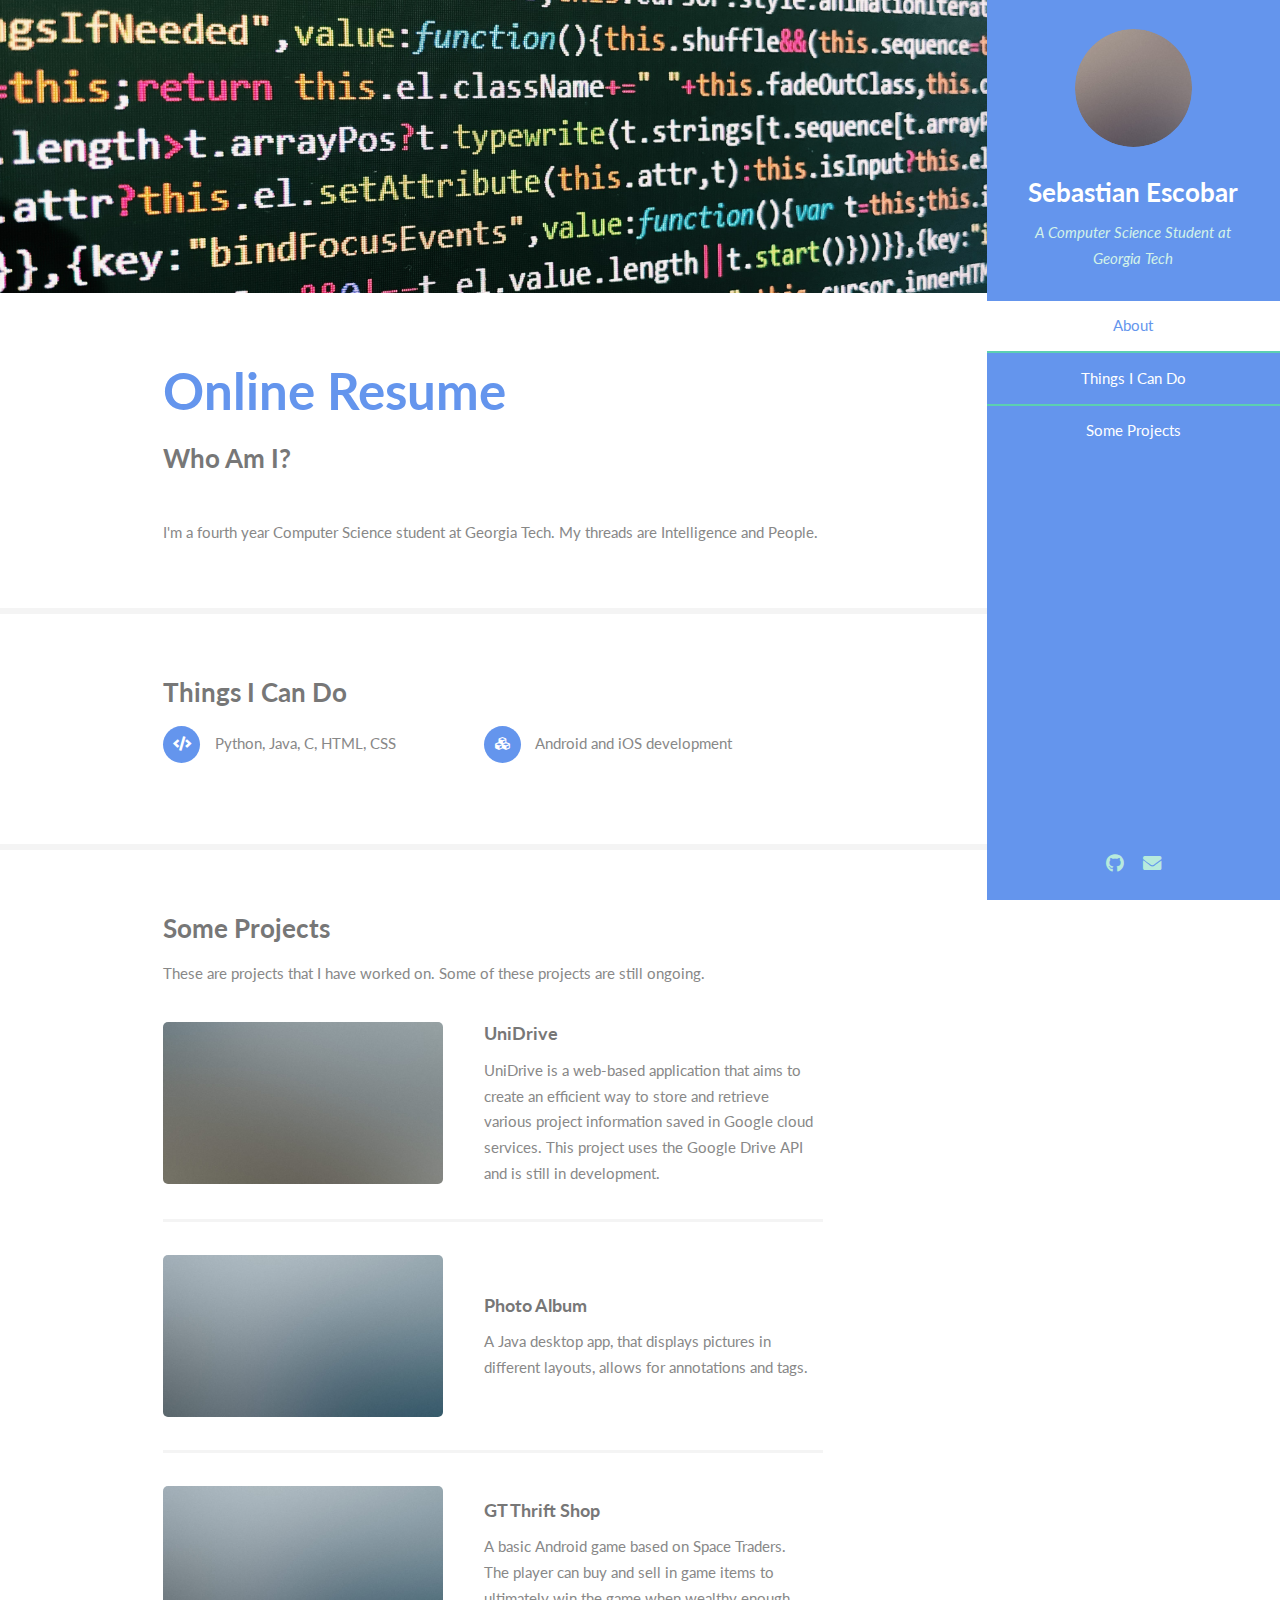
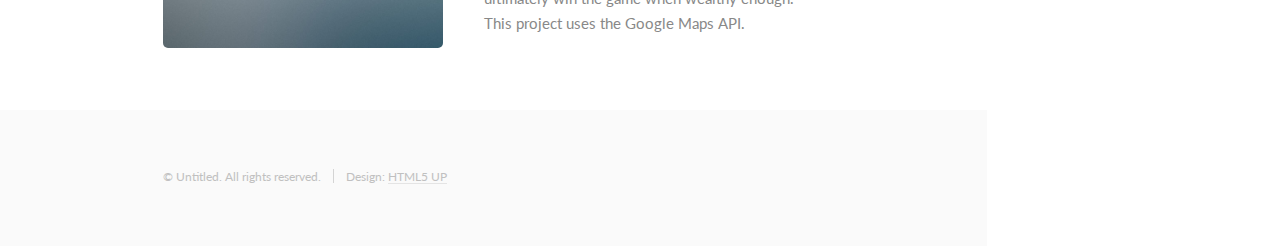
==== index.html @ 376ff479 "Test Inner Links 2" ====
<!DOCTYPE HTML>
<!--
	Read Only by HTML5 UP
	html5up.net | @ajlkn
	Free for personal and commercial use under the CCA 3.0 license (html5up.net/license)
-->
<html>
	<head>
		<title>Online Resume</title>
		<meta charset="utf-8" />
		<meta name="viewport" content="width=device-width, initial-scale=1, user-scalable=no" />
		<link rel="stylesheet" href="assets/css/main.css" />
	</head>
	<body class="is-preload">

		<!-- Header -->
			<section id="header">
				<header>
					<span class="image avatar"><img src="images/avatar.jpg" alt="" /></span>
					<h1 id="logo"><a href="#"></a>Sebastian Escobar</h1>
					<p>A Computer Science Student at Georgia Tech</p>
				</header>
				<nav id="nav">
					<ul>
						<li><a href="#one" class="active">About</a></li>
						<li><a href="#two">Things I Can Do</a></li>
						<li><a href="#three">Some Projects</a></li>
					</ul>
				</nav>
				<footer>
					<ul class="icons">
						<li><a href="#" class="icon brands fa-github"><span class="label">Github</span></a></li>
						<li><a href="#" class="icon solid fa-envelope"><span class="label">Email</span></a></li>
					</ul>
				</footer>
			</section>

		<!-- Wrapper -->
			<div id="wrapper">

				<!-- Main -->
					<div id="main">

						<!-- One -->
							<section id="one">
								<div class="image main" data-position="center">
									<img src="images/banner.jpg" alt="" />
								</div>
								<div class="container">
									<header class="major">
										<h2>Online Resume</h2>
										<p>Who Am I?</p>
									</header>
									<p>I'm a fourth year Computer Science student at Georgia Tech. My threads are Intelligence and People.</p>
								</div>
							</section>

						<!-- Two -->
							<section id="two">
								<div class="container">
									<h3>Things I Can Do</h3>
									<ul class="feature-icons">
										<li class="icon solid fa-code">Python, Java, C, HTML, CSS</li>
										<li class="icon solid fa-cubes">Android and iOS development</li>
									</ul>
								</div>
							</section>

						<!-- Three -->
							<section id="three">
								<div class="container">
									<h3>Some Projects</h3>
									<p>These are projects that I have worked on. Some of these projects are still ongoing.</p>
									<div class="features">
										<article>
											<a href="#" class="image"><img src="images/pic02.jpg" alt="" /></a>
											<div class="inner">
												<h4><a href="#unidrive.html">UniDrive</a></h4>
												<p>UniDrive is a web-based application that aims to create an efficient way to store and retrieve various project information saved in Google cloud services. This project uses the Google Drive API and is still in development.</p>
											</div>
										</article>
										<article>
											<a href="#" class="image"><img src="images/pic01.jpg" alt="" /></a>
											<div class="inner">
												<h4>Photo Album</h4>
												<p>A Java desktop app, that displays pictures in different layouts, allows for annotations and tags.</p>
											</div>
										</article>
										<article>
											<a href="#" class="image"><img src="images/pic01.jpg" alt="" /></a>
											<div class="inner">
												<h4>GT Thrift Shop</h4>
												<p>A basic Android game based on Space Traders. The player can buy and sell in game items to ultimately win the game when wealthy enough. This project uses the Google Maps API.</p>
											</div>
										</article>
									</div>
								</div>
							</section>
					</div>

				<!-- Footer -->
					<section id="footer">
						<div class="container">
							<ul class="copyright">
								<li>&copy; Untitled. All rights reserved.</li><li>Design: <a href="http://html5up.net">HTML5 UP</a></li>
							</ul>
						</div>
					</section>

			</div>

		<!-- Scripts -->
			<script src="assets/js/jquery.min.js"></script>
			<script src="assets/js/jquery.scrollex.min.js"></script>
			<script src="assets/js/jquery.scrolly.min.js"></script>
			<script src="assets/js/browser.min.js"></script>
			<script src="assets/js/breakpoints.min.js"></script>
			<script src="assets/js/util.js"></script>
			<script src="assets/js/main.js"></script>

	</body>
</html>
---- assets/css/main.css ----
@import url("fontawesome-all.min.css");
@import url("https://fonts.googleapis.com/css?family=Lato:400,400italic,700,700italic|Source+Code+Pro:400");

/*
	Read Only by HTML5 UP
	html5up.net | @ajlkn
	Free for personal and commercial use under the CCA 3.0 license (html5up.net/license)
*/

html, body, div, span, applet, object,
iframe, h1, h2, h3, h4, h5, h6, p, blockquote,
pre, a, abbr, acronym, address, big, cite,
code, del, dfn, em, img, ins, kbd, q, s, samp,
small, strike, strong, sub, sup, tt, var, b,
u, i, center, dl, dt, dd, ol, ul, li, fieldset,
form, label, legend, table, caption, tbody,
tfoot, thead, tr, th, td, article, aside,
canvas, details, embed, figure, figcaption,
footer, header, hgroup, menu, nav, output, ruby,
section, summary, time, mark, audio, video {
	margin: 0;
	padding: 0;
	border: 0;
	font-size: 100%;
	font: inherit;
	vertical-align: baseline;}

article, aside, details, figcaption, figure,
footer, header, hgroup, menu, nav, section {
	display: block;}

body {
	line-height: 1;
}

ol, ul {
	list-style: none;
}

blockquote, q {
	quotes: none;
}

	blockquote:before, blockquote:after, q:before, q:after {
		content: '';
		content: none;
	}

table {
	border-collapse: collapse;
	border-spacing: 0;
}

body {
	-webkit-text-size-adjust: none;
}

mark {
	background-color: transparent;
	color: inherit;
}

input::-moz-focus-inner {
	border: 0;
	padding: 0;
}

input, select, textarea {
	-moz-appearance: none;
	-webkit-appearance: none;
	-ms-appearance: none;
	appearance: none;
}

/* Basic */

	html {
		box-sizing: border-box;
	}

	*, *:before, *:after {
		box-sizing: inherit;
	}

	body {
		background: #fff;
	}

		body.is-preload *, body.is-preload *:before, body.is-preload *:after {
			-moz-animation: none !important;
			-webkit-animation: none !important;
			-ms-animation: none !important;
			animation: none !important;
			-moz-transition: none !important;
			-webkit-transition: none !important;
			-ms-transition: none !important;
			transition: none !important;
		}

	body, input, select, textarea {
		color: #888;
		font-family: "Lato", sans-serif;
		font-size: 16pt;
		font-weight: 400;
		line-height: 1.75em;
	}

	a {
		-moz-transition: color 0.2s ease-in-out, border-color 0.2s ease-in-out;
		-webkit-transition: color 0.2s ease-in-out, border-color 0.2s ease-in-out;
		-ms-transition: color 0.2s ease-in-out, border-color 0.2s ease-in-out;
		transition: color 0.2s ease-in-out, border-color 0.2s ease-in-out;
		border-bottom: solid 1px #e4e4e4;
		color: inherit;
		text-decoration: none;
	}

		a:hover {
			border-bottom-color: transparent;
			color: #6495ED !important;
		}

	strong, b {
		color: #777;
		font-weight: 700;
	}

	em, i {
		font-style: italic;
	}

	p {
		margin: 0 0 2.25em 0;
	}

	h1, h2, h3, h4, h5, h6 {
		color: #777;
		font-weight: 700;
		line-height: 1em;
		margin: 0 0 0.5625em 0;
	}

		h1 a, h2 a, h3 a, h4 a, h5 a, h6 a {
			border: 0;
			color: inherit;
			text-decoration: none;
		}

	h2 {
		font-size: 2em;
		line-height: 1.5em;
	}

	h3 {
		font-size: 1.75em;
		line-height: 1.5em;
	}

	h4 {
		font-size: 1.25em;
		line-height: 1.5em;
	}

	h5 {
		font-size: 0.9em;
		line-height: 1.5em;
	}

	h6 {
		font-size: 0.7em;
		line-height: 1.5em;
	}

	sub {
		font-size: 0.8em;
		position: relative;
		top: 0.5em;
	}

	sup {
		font-size: 0.8em;
		position: relative;
		top: -0.5em;
	}

	hr {
		border: 0;
		border-bottom: solid 2px #f4f4f4;
		margin: 2.25em 0;
	}

		hr.major {
			margin: 3.375em 0;
		}

	blockquote {
		border-left: solid 8px #e4e4e4;
		font-style: italic;
		margin: 0 0 2.25em 0;
		padding: 0.5em 0 0.5em 2em;
	}

	code {
		background: #555;
		border-radius: 5px;
		color: #fff;
		font-family: "Source Code Pro", monospace;
		font-size: 0.9em;
		margin: 0 0.25em;
		padding: 0.25em 0.65em;
	}

	pre {
		font-family: "Source Code Pro", monospace;
		font-size: 0.9em;
		margin: 0 0 2.25em 0;
	}

		pre code {
			-webkit-overflow-scrolling: touch;
			display: block;
			line-height: 1.5em;
			overflow-x: auto;
			padding: 1em 1.5em;
		}

	.align-left {
		text-align: left;
	}

	.align-center {
		text-align: center;
	}

	.align-right {
		text-align: right;
	}

/* Row */

	.row {
		display: flex;
		flex-wrap: wrap;
		box-sizing: border-box;
		align-items: stretch;
	}

		.row > * {
			box-sizing: border-box;
		}

		.row.gtr-uniform > * > :last-child {
			margin-bottom: 0;
		}

		.row.aln-left {
			justify-content: flex-start;
		}

		.row.aln-center {
			justify-content: center;
		}

		.row.aln-right {
			justify-content: flex-end;
		}

		.row.aln-top {
			align-items: flex-start;
		}

		.row.aln-middle {
			align-items: center;
		}

		.row.aln-bottom {
			align-items: flex-end;
		}

		.row > .imp {
			order: -1;
		}

		.row > .col-1 {
			width: 8.33333%;
		}

		.row > .off-1 {
			margin-left: 8.33333%;
		}

		.row > .col-2 {
			width: 16.66667%;
		}

		.row > .off-2 {
			margin-left: 16.66667%;
		}

		.row > .col-3 {
			width: 25%;
		}

		.row > .off-3 {
			margin-left: 25%;
		}

		.row > .col-4 {
			width: 33.33333%;
		}

		.row > .off-4 {
			margin-left: 33.33333%;
		}

		.row > .col-5 {
			width: 41.66667%;
		}

		.row > .off-5 {
			margin-left: 41.66667%;
		}

		.row > .col-6 {
			width: 50%;
		}

		.row > .off-6 {
			margin-left: 50%;
		}

		.row > .col-7 {
			width: 58.33333%;
		}

		.row > .off-7 {
			margin-left: 58.33333%;
		}

		.row > .col-8 {
			width: 66.66667%;
		}

		.row > .off-8 {
			margin-left: 66.66667%;
		}

		.row > .col-9 {
			width: 75%;
		}

		.row > .off-9 {
			margin-left: 75%;
		}

		.row > .col-10 {
			width: 83.33333%;
		}

		.row > .off-10 {
			margin-left: 83.33333%;
		}

		.row > .col-11 {
			width: 91.66667%;
		}

		.row > .off-11 {
			margin-left: 91.66667%;
		}

		.row > .col-12 {
			width: 100%;
		}

		.row > .off-12 {
			margin-left: 100%;
		}

		.row.gtr-0 {
			margin-top: 0;
			margin-left: 0em;
		}

			.row.gtr-0 > * {
				padding: 0 0 0 0em;
			}

			.row.gtr-0.gtr-uniform {
				margin-top: 0em;
			}

				.row.gtr-0.gtr-uniform > * {
					padding-top: 0em;
				}

		.row.gtr-25 {
			margin-top: 0;
			margin-left: -0.5em;
		}

			.row.gtr-25 > * {
				padding: 0 0 0 0.5em;
			}

			.row.gtr-25.gtr-uniform {
				margin-top: -0.5em;
			}

				.row.gtr-25.gtr-uniform > * {
					padding-top: 0.5em;
				}

		.row.gtr-50 {
			margin-top: 0;
			margin-left: -1em;
		}

			.row.gtr-50 > * {
				padding: 0 0 0 1em;
			}

			.row.gtr-50.gtr-uniform {
				margin-top: -1em;
			}

				.row.gtr-50.gtr-uniform > * {
					padding-top: 1em;
				}

		.row {
			margin-top: 0;
			margin-left: -2em;
		}

			.row > * {
				padding: 0 0 0 2em;
			}

			.row.gtr-uniform {
				margin-top: -2em;
			}

				.row.gtr-uniform > * {
					padding-top: 2em;
				}

		.row.gtr-150 {
			margin-top: 0;
			margin-left: -3em;
		}

			.row.gtr-150 > * {
				padding: 0 0 0 3em;
			}

			.row.gtr-150.gtr-uniform {
				margin-top: -3em;
			}

				.row.gtr-150.gtr-uniform > * {
					padding-top: 3em;
				}

		.row.gtr-200 {
			margin-top: 0;
			margin-left: -4em;
		}

			.row.gtr-200 > * {
				padding: 0 0 0 4em;
			}

			.row.gtr-200.gtr-uniform {
				margin-top: -4em;
			}

				.row.gtr-200.gtr-uniform > * {
					padding-top: 4em;
				}

		@media screen and (max-width: 1680px) {

			.row {
				display: flex;
				flex-wrap: wrap;
				box-sizing: border-box;
				align-items: stretch;
			}

				.row > * {
					box-sizing: border-box;
				}

				.row.gtr-uniform > * > :last-child {
					margin-bottom: 0;
				}

				.row.aln-left {
					justify-content: flex-start;
				}

				.row.aln-center {
					justify-content: center;
				}

				.row.aln-right {
					justify-content: flex-end;
				}

				.row.aln-top {
					align-items: flex-start;
				}

				.row.aln-middle {
					align-items: center;
				}

				.row.aln-bottom {
					align-items: flex-end;
				}

				.row > .imp-xlarge {
					order: -1;
				}

				.row > .col-1-xlarge {
					width: 8.33333%;
				}

				.row > .off-1-xlarge {
					margin-left: 8.33333%;
				}

				.row > .col-2-xlarge {
					width: 16.66667%;
				}

				.row > .off-2-xlarge {
					margin-left: 16.66667%;
				}

				.row > .col-3-xlarge {
					width: 25%;
				}

				.row > .off-3-xlarge {
					margin-left: 25%;
				}

				.row > .col-4-xlarge {
					width: 33.33333%;
				}

				.row > .off-4-xlarge {
					margin-left: 33.33333%;
				}

				.row > .col-5-xlarge {
					width: 41.66667%;
				}

				.row > .off-5-xlarge {
					margin-left: 41.66667%;
				}

				.row > .col-6-xlarge {
					width: 50%;
				}

				.row > .off-6-xlarge {
					margin-left: 50%;
				}

				.row > .col-7-xlarge {
					width: 58.33333%;
				}

				.row > .off-7-xlarge {
					margin-left: 58.33333%;
				}

				.row > .col-8-xlarge {
					width: 66.66667%;
				}

				.row > .off-8-xlarge {
					margin-left: 66.66667%;
				}

				.row > .col-9-xlarge {
					width: 75%;
				}

				.row > .off-9-xlarge {
					margin-left: 75%;
				}

				.row > .col-10-xlarge {
					width: 83.33333%;
				}

				.row > .off-10-xlarge {
					margin-left: 83.33333%;
				}

				.row > .col-11-xlarge {
					width: 91.66667%;
				}

				.row > .off-11-xlarge {
					margin-left: 91.66667%;
				}

				.row > .col-12-xlarge {
					width: 100%;
				}

				.row > .off-12-xlarge {
					margin-left: 100%;
				}

				.row.gtr-0 {
					margin-top: 0;
					margin-left: 0em;
				}

					.row.gtr-0 > * {
						padding: 0 0 0 0em;
					}

					.row.gtr-0.gtr-uniform {
						margin-top: 0em;
					}

						.row.gtr-0.gtr-uniform > * {
							padding-top: 0em;
						}

				.row.gtr-25 {
					margin-top: 0;
					margin-left: -0.5em;
				}

					.row.gtr-25 > * {
						padding: 0 0 0 0.5em;
					}

					.row.gtr-25.gtr-uniform {
						margin-top: -0.5em;
					}

						.row.gtr-25.gtr-uniform > * {
							padding-top: 0.5em;
						}

				.row.gtr-50 {
					margin-top: 0;
					margin-left: -1em;
				}

					.row.gtr-50 > * {
						padding: 0 0 0 1em;
					}

					.row.gtr-50.gtr-uniform {
						margin-top: -1em;
					}

						.row.gtr-50.gtr-uniform > * {
							padding-top: 1em;
						}

				.row {
					margin-top: 0;
					margin-left: -2em;
				}

					.row > * {
						padding: 0 0 0 2em;
					}

					.row.gtr-uniform {
						margin-top: -2em;
					}

						.row.gtr-uniform > * {
							padding-top: 2em;
						}

				.row.gtr-150 {
					margin-top: 0;
					margin-left: -3em;
				}

					.row.gtr-150 > * {
						padding: 0 0 0 3em;
					}

					.row.gtr-150.gtr-uniform {
						margin-top: -3em;
					}

						.row.gtr-150.gtr-uniform > * {
							padding-top: 3em;
						}

				.row.gtr-200 {
					margin-top: 0;
					margin-left: -4em;
				}

					.row.gtr-200 > * {
						padding: 0 0 0 4em;
					}

					.row.gtr-200.gtr-uniform {
						margin-top: -4em;
					}

						.row.gtr-200.gtr-uniform > * {
							padding-top: 4em;
						}

		}

		@media screen and (max-width: 1280px) {

			.row {
				display: flex;
				flex-wrap: wrap;
				box-sizing: border-box;
				align-items: stretch;
			}

				.row > * {
					box-sizing: border-box;
				}

				.row.gtr-uniform > * > :last-child {
					margin-bottom: 0;
				}

				.row.aln-left {
					justify-content: flex-start;
				}

				.row.aln-center {
					justify-content: center;
				}

				.row.aln-right {
					justify-content: flex-end;
				}

				.row.aln-top {
					align-items: flex-start;
				}

				.row.aln-middle {
					align-items: center;
				}

				.row.aln-bottom {
					align-items: flex-end;
				}

				.row > .imp-large {
					order: -1;
				}

				.row > .col-1-large {
					width: 8.33333%;
				}

				.row > .off-1-large {
					margin-left: 8.33333%;
				}

				.row > .col-2-large {
					width: 16.66667%;
				}

				.row > .off-2-large {
					margin-left: 16.66667%;
				}

				.row > .col-3-large {
					width: 25%;
				}

				.row > .off-3-large {
					margin-left: 25%;
				}

				.row > .col-4-large {
					width: 33.33333%;
				}

				.row > .off-4-large {
					margin-left: 33.33333%;
				}

				.row > .col-5-large {
					width: 41.66667%;
				}

				.row > .off-5-large {
					margin-left: 41.66667%;
				}

				.row > .col-6-large {
					width: 50%;
				}

				.row > .off-6-large {
					margin-left: 50%;
				}

				.row > .col-7-large {
					width: 58.33333%;
				}

				.row > .off-7-large {
					margin-left: 58.33333%;
				}

				.row > .col-8-large {
					width: 66.66667%;
				}

				.row > .off-8-large {
					margin-left: 66.66667%;
				}

				.row > .col-9-large {
					width: 75%;
				}

				.row > .off-9-large {
					margin-left: 75%;
				}

				.row > .col-10-large {
					width: 83.33333%;
				}

				.row > .off-10-large {
					margin-left: 83.33333%;
				}

				.row > .col-11-large {
					width: 91.66667%;
				}

				.row > .off-11-large {
					margin-left: 91.66667%;
				}

				.row > .col-12-large {
					width: 100%;
				}

				.row > .off-12-large {
					margin-left: 100%;
				}

				.row.gtr-0 {
					margin-top: 0;
					margin-left: 0em;
				}

					.row.gtr-0 > * {
						padding: 0 0 0 0em;
					}

					.row.gtr-0.gtr-uniform {
						margin-top: 0em;
					}

						.row.gtr-0.gtr-uniform > * {
							padding-top: 0em;
						}

				.row.gtr-25 {
					margin-top: 0;
					margin-left: -0.375em;
				}

					.row.gtr-25 > * {
						padding: 0 0 0 0.375em;
					}

					.row.gtr-25.gtr-uniform {
						margin-top: -0.375em;
					}

						.row.gtr-25.gtr-uniform > * {
							padding-top: 0.375em;
						}

				.row.gtr-50 {
					margin-top: 0;
					margin-left: -0.75em;
				}

					.row.gtr-50 > * {
						padding: 0 0 0 0.75em;
					}

					.row.gtr-50.gtr-uniform {
						margin-top: -0.75em;
					}

						.row.gtr-50.gtr-uniform > * {
							padding-top: 0.75em;
						}

				.row {
					margin-top: 0;
					margin-left: -1.5em;
				}

					.row > * {
						padding: 0 0 0 1.5em;
					}

					.row.gtr-uniform {
						margin-top: -1.5em;
					}

						.row.gtr-uniform > * {
							padding-top: 1.5em;
						}

				.row.gtr-150 {
					margin-top: 0;
					margin-left: -2.25em;
				}

					.row.gtr-150 > * {
						padding: 0 0 0 2.25em;
					}

					.row.gtr-150.gtr-uniform {
						margin-top: -2.25em;
					}

						.row.gtr-150.gtr-uniform > * {
							padding-top: 2.25em;
						}

				.row.gtr-200 {
					margin-top: 0;
					margin-left: -3em;
				}

					.row.gtr-200 > * {
						padding: 0 0 0 3em;
					}

					.row.gtr-200.gtr-uniform {
						margin-top: -3em;
					}

						.row.gtr-200.gtr-uniform > * {
							padding-top: 3em;
						}

		}

		@media screen and (max-width: 1024px) {

			.row {
				display: flex;
				flex-wrap: wrap;
				box-sizing: border-box;
				align-items: stretch;
			}

				.row > * {
					box-sizing: border-box;
				}

				.row.gtr-uniform > * > :last-child {
					margin-bottom: 0;
				}

				.row.aln-left {
					justify-content: flex-start;
				}

				.row.aln-center {
					justify-content: center;
				}

				.row.aln-right {
					justify-content: flex-end;
				}

				.row.aln-top {
					align-items: flex-start;
				}

				.row.aln-middle {
					align-items: center;
				}

				.row.aln-bottom {
					align-items: flex-end;
				}

				.row > .imp-medium {
					order: -1;
				}

				.row > .col-1-medium {
					width: 8.33333%;
				}

				.row > .off-1-medium {
					margin-left: 8.33333%;
				}

				.row > .col-2-medium {
					width: 16.66667%;
				}

				.row > .off-2-medium {
					margin-left: 16.66667%;
				}

				.row > .col-3-medium {
					width: 25%;
				}

				.row > .off-3-medium {
					margin-left: 25%;
				}

				.row > .col-4-medium {
					width: 33.33333%;
				}

				.row > .off-4-medium {
					margin-left: 33.33333%;
				}

				.row > .col-5-medium {
					width: 41.66667%;
				}

				.row > .off-5-medium {
					margin-left: 41.66667%;
				}

				.row > .col-6-medium {
					width: 50%;
				}

				.row > .off-6-medium {
					margin-left: 50%;
				}

				.row > .col-7-medium {
					width: 58.33333%;
				}

				.row > .off-7-medium {
					margin-left: 58.33333%;
				}

				.row > .col-8-medium {
					width: 66.66667%;
				}

				.row > .off-8-medium {
					margin-left: 66.66667%;
				}

				.row > .col-9-medium {
					width: 75%;
				}

				.row > .off-9-medium {
					margin-left: 75%;
				}

				.row > .col-10-medium {
					width: 83.33333%;
				}

				.row > .off-10-medium {
					margin-left: 83.33333%;
				}

				.row > .col-11-medium {
					width: 91.66667%;
				}

				.row > .off-11-medium {
					margin-left: 91.66667%;
				}

				.row > .col-12-medium {
					width: 100%;
				}

				.row > .off-12-medium {
					margin-left: 100%;
				}

				.row.gtr-0 {
					margin-top: 0;
					margin-left: 0em;
				}

					.row.gtr-0 > * {
						padding: 0 0 0 0em;
					}

					.row.gtr-0.gtr-uniform {
						margin-top: 0em;
					}

						.row.gtr-0.gtr-uniform > * {
							padding-top: 0em;
						}

				.row.gtr-25 {
					margin-top: 0;
					margin-left: -0.375em;
				}

					.row.gtr-25 > * {
						padding: 0 0 0 0.375em;
					}

					.row.gtr-25.gtr-uniform {
						margin-top: -0.375em;
					}

						.row.gtr-25.gtr-uniform > * {
							padding-top: 0.375em;
						}

				.row.gtr-50 {
					margin-top: 0;
					margin-left: -0.75em;
				}

					.row.gtr-50 > * {
						padding: 0 0 0 0.75em;
					}

					.row.gtr-50.gtr-uniform {
						margin-top: -0.75em;
					}

						.row.gtr-50.gtr-uniform > * {
							padding-top: 0.75em;
						}

				.row {
					margin-top: 0;
					margin-left: -1.5em;
				}

					.row > * {
						padding: 0 0 0 1.5em;
					}

					.row.gtr-uniform {
						margin-top: -1.5em;
					}

						.row.gtr-uniform > * {
							padding-top: 1.5em;
						}

				.row.gtr-150 {
					margin-top: 0;
					margin-left: -2.25em;
				}

					.row.gtr-150 > * {
						padding: 0 0 0 2.25em;
					}

					.row.gtr-150.gtr-uniform {
						margin-top: -2.25em;
					}

						.row.gtr-150.gtr-uniform > * {
							padding-top: 2.25em;
						}

				.row.gtr-200 {
					margin-top: 0;
					margin-left: -3em;
				}

					.row.gtr-200 > * {
						padding: 0 0 0 3em;
					}

					.row.gtr-200.gtr-uniform {
						margin-top: -3em;
					}

						.row.gtr-200.gtr-uniform > * {
							padding-top: 3em;
						}

		}

		@media screen and (max-width: 736px) {

			.row {
				display: flex;
				flex-wrap: wrap;
				box-sizing: border-box;
				align-items: stretch;
			}

				.row > * {
					box-sizing: border-box;
				}

				.row.gtr-uniform > * > :last-child {
					margin-bottom: 0;
				}

				.row.aln-left {
					justify-content: flex-start;
				}

				.row.aln-center {
					justify-content: center;
				}

				.row.aln-right {
					justify-content: flex-end;
				}

				.row.aln-top {
					align-items: flex-start;
				}

				.row.aln-middle {
					align-items: center;
				}

				.row.aln-bottom {
					align-items: flex-end;
				}

				.row > .imp-small {
					order: -1;
				}

				.row > .col-1-small {
					width: 8.33333%;
				}

				.row > .off-1-small {
					margin-left: 8.33333%;
				}

				.row > .col-2-small {
					width: 16.66667%;
				}

				.row > .off-2-small {
					margin-left: 16.66667%;
				}

				.row > .col-3-small {
					width: 25%;
				}

				.row > .off-3-small {
					margin-left: 25%;
				}

				.row > .col-4-small {
					width: 33.33333%;
				}

				.row > .off-4-small {
					margin-left: 33.33333%;
				}

				.row > .col-5-small {
					width: 41.66667%;
				}

				.row > .off-5-small {
					margin-left: 41.66667%;
				}

				.row > .col-6-small {
					width: 50%;
				}

				.row > .off-6-small {
					margin-left: 50%;
				}

				.row > .col-7-small {
					width: 58.33333%;
				}

				.row > .off-7-small {
					margin-left: 58.33333%;
				}

				.row > .col-8-small {
					width: 66.66667%;
				}

				.row > .off-8-small {
					margin-left: 66.66667%;
				}

				.row > .col-9-small {
					width: 75%;
				}

				.row > .off-9-small {
					margin-left: 75%;
				}

				.row > .col-10-small {
					width: 83.33333%;
				}

				.row > .off-10-small {
					margin-left: 83.33333%;
				}

				.row > .col-11-small {
					width: 91.66667%;
				}

				.row > .off-11-small {
					margin-left: 91.66667%;
				}

				.row > .col-12-small {
					width: 100%;
				}

				.row > .off-12-small {
					margin-left: 100%;
				}

				.row.gtr-0 {
					margin-top: 0;
					margin-left: 0em;
				}

					.row.gtr-0 > * {
						padding: 0 0 0 0em;
					}

					.row.gtr-0.gtr-uniform {
						margin-top: 0em;
					}

						.row.gtr-0.gtr-uniform > * {
							padding-top: 0em;
						}

				.row.gtr-25 {
					margin-top: 0;
					margin-left: -0.3125em;
				}

					.row.gtr-25 > * {
						padding: 0 0 0 0.3125em;
					}

					.row.gtr-25.gtr-uniform {
						margin-top: -0.3125em;
					}

						.row.gtr-25.gtr-uniform > * {
							padding-top: 0.3125em;
						}

				.row.gtr-50 {
					margin-top: 0;
					margin-left: -0.625em;
				}

					.row.gtr-50 > * {
						padding: 0 0 0 0.625em;
					}

					.row.gtr-50.gtr-uniform {
						margin-top: -0.625em;
					}

						.row.gtr-50.gtr-uniform > * {
							padding-top: 0.625em;
						}

				.row {
					margin-top: 0;
					margin-left: -1.25em;
				}

					.row > * {
						padding: 0 0 0 1.25em;
					}

					.row.gtr-uniform {
						margin-top: -1.25em;
					}

						.row.gtr-uniform > * {
							padding-top: 1.25em;
						}

				.row.gtr-150 {
					margin-top: 0;
					margin-left: -1.875em;
				}

					.row.gtr-150 > * {
						padding: 0 0 0 1.875em;
					}

					.row.gtr-150.gtr-uniform {
						margin-top: -1.875em;
					}

						.row.gtr-150.gtr-uniform > * {
							padding-top: 1.875em;
						}

				.row.gtr-200 {
					margin-top: 0;
					margin-left: -2.5em;
				}

					.row.gtr-200 > * {
						padding: 0 0 0 2.5em;
					}

					.row.gtr-200.gtr-uniform {
						margin-top: -2.5em;
					}

						.row.gtr-200.gtr-uniform > * {
							padding-top: 2.5em;
						}

		}

		@media screen and (max-width: 480px) {

			.row {
				display: flex;
				flex-wrap: wrap;
				box-sizing: border-box;
				align-items: stretch;
			}

				.row > * {
					box-sizing: border-box;
				}

				.row.gtr-uniform > * > :last-child {
					margin-bottom: 0;
				}

				.row.aln-left {
					justify-content: flex-start;
				}

				.row.aln-center {
					justify-content: center;
				}

				.row.aln-right {
					justify-content: flex-end;
				}

				.row.aln-top {
					align-items: flex-start;
				}

				.row.aln-middle {
					align-items: center;
				}

				.row.aln-bottom {
					align-items: flex-end;
				}

				.row > .imp-xsmall {
					order: -1;
				}

				.row > .col-1-xsmall {
					width: 8.33333%;
				}

				.row > .off-1-xsmall {
					margin-left: 8.33333%;
				}

				.row > .col-2-xsmall {
					width: 16.66667%;
				}

				.row > .off-2-xsmall {
					margin-left: 16.66667%;
				}

				.row > .col-3-xsmall {
					width: 25%;
				}

				.row > .off-3-xsmall {
					margin-left: 25%;
				}

				.row > .col-4-xsmall {
					width: 33.33333%;
				}

				.row > .off-4-xsmall {
					margin-left: 33.33333%;
				}

				.row > .col-5-xsmall {
					width: 41.66667%;
				}

				.row > .off-5-xsmall {
					margin-left: 41.66667%;
				}

				.row > .col-6-xsmall {
					width: 50%;
				}

				.row > .off-6-xsmall {
					margin-left: 50%;
				}

				.row > .col-7-xsmall {
					width: 58.33333%;
				}

				.row > .off-7-xsmall {
					margin-left: 58.33333%;
				}

				.row > .col-8-xsmall {
					width: 66.66667%;
				}

				.row > .off-8-xsmall {
					margin-left: 66.66667%;
				}

				.row > .col-9-xsmall {
					width: 75%;
				}

				.row > .off-9-xsmall {
					margin-left: 75%;
				}

				.row > .col-10-xsmall {
					width: 83.33333%;
				}

				.row > .off-10-xsmall {
					margin-left: 83.33333%;
				}

				.row > .col-11-xsmall {
					width: 91.66667%;
				}

				.row > .off-11-xsmall {
					margin-left: 91.66667%;
				}

				.row > .col-12-xsmall {
					width: 100%;
				}

				.row > .off-12-xsmall {
					margin-left: 100%;
				}

				.row.gtr-0 {
					margin-top: 0;
					margin-left: 0em;
				}

					.row.gtr-0 > * {
						padding: 0 0 0 0em;
					}

					.row.gtr-0.gtr-uniform {
						margin-top: 0em;
					}

						.row.gtr-0.gtr-uniform > * {
							padding-top: 0em;
						}

				.row.gtr-25 {
					margin-top: 0;
					margin-left: -0.3125em;
				}

					.row.gtr-25 > * {
						padding: 0 0 0 0.3125em;
					}

					.row.gtr-25.gtr-uniform {
						margin-top: -0.3125em;
					}

						.row.gtr-25.gtr-uniform > * {
							padding-top: 0.3125em;
						}

				.row.gtr-50 {
					margin-top: 0;
					margin-left: -0.625em;
				}

					.row.gtr-50 > * {
						padding: 0 0 0 0.625em;
					}

					.row.gtr-50.gtr-uniform {
						margin-top: -0.625em;
					}

						.row.gtr-50.gtr-uniform > * {
							padding-top: 0.625em;
						}

				.row {
					margin-top: 0;
					margin-left: -1.25em;
				}

					.row > * {
						padding: 0 0 0 1.25em;
					}

					.row.gtr-uniform {
						margin-top: -1.25em;
					}

						.row.gtr-uniform > * {
							padding-top: 1.25em;
						}

				.row.gtr-150 {
					margin-top: 0;
					margin-left: -1.875em;
				}

					.row.gtr-150 > * {
						padding: 0 0 0 1.875em;
					}

					.row.gtr-150.gtr-uniform {
						margin-top: -1.875em;
					}

						.row.gtr-150.gtr-uniform > * {
							padding-top: 1.875em;
						}

				.row.gtr-200 {
					margin-top: 0;
					margin-left: -2.5em;
				}

					.row.gtr-200 > * {
						padding: 0 0 0 2.5em;
					}

					.row.gtr-200.gtr-uniform {
						margin-top: -2.5em;
					}

						.row.gtr-200.gtr-uniform > * {
							padding-top: 2.5em;
						}

		}

/* Container */

	.container {
		margin: 0 auto;
		max-width: calc(100% - 4.5em);
		width: 45em;
	}

		.container.xsmall {
			width: 11.25em;
		}

		.container.small {
			width: 22.5em;
		}

		.container.medium {
			width: 33.75em;
		}

		.container.large {
			width: 56.25em;
		}

		.container.xlarge {
			width: 67.5em;
		}

		.container.max {
			width: 100%;
		}

		@media screen and (max-width: 1024px) {

			.container {
				width: 100% !important;
			}

		}

		@media screen and (max-width: 480px) {

			.container {
				max-width: calc(100% - 3.375em);
			}

		}

/* Section/Article */

	section.special, article.special {
		text-align: center;
	}

	header p {
		color: #aaa;
		position: relative;
		margin: 0 0 1.6875em 0;
	}

	header h2 + p {
		font-size: 1.25em;
		margin-top: -0.5em;
		line-height: 1.5em;
	}

	header h3 + p {
		font-size: 1.1em;
		margin-top: -0.35em;
		line-height: 1.5em;
	}

	header h4 + p,
	header h5 + p,
	header h6 + p {
		font-size: 0.9em;
		margin-top: -0.25em;
		line-height: 1.5em;
	}

	header.major h2 {
		color: #6495ED;
		font-size: 3.5em;
	}

		header.major h2 + p {
			color: #777;
			font-size: 1.75em;
			font-weight: 700;
			margin-top: -0.75em;
		}

/* Form */

	form {
		margin: 0 0 2.25em 0;
	}

	label {
		color: #777;
		display: block;
		font-size: 0.9em;
		font-weight: 700;
		margin: 0 0 1.125em 0;
	}

	input::-moz-focus-inner {
		border: 0;
		padding: 0;
	}

	input[type="text"],
	input[type="password"],
	input[type="email"],
	select,
	textarea {
		-moz-appearance: none;
		-webkit-appearance: none;
		-ms-appearance: none;
		appearance: none;
		border-radius: 5px;
		border: none;
		border: solid 2px #e4e4e4;
		color: inherit;
		display: block;
		outline: 0;
		padding: 0 1em;
		text-decoration: none;
		width: 100%;
	}

		input[type="text"]:invalid,
		input[type="password"]:invalid,
		input[type="email"]:invalid,
		select:invalid,
		textarea:invalid {
			box-shadow: none;
		}

		input[type="text"]:focus,
		input[type="password"]:focus,
		input[type="email"]:focus,
		select:focus,
		textarea:focus {
			border-color: #6495ED;
		}

	select {
		background-image: url("data:image/svg+xml;charset=utf8,%3Csvg xmlns='http://www.w3.org/2000/svg' width='40' height='40' preserveAspectRatio='none' viewBox='0 0 40 40'%3E%3Cpath d='M9.4,12.3l10.4,10.4l10.4-10.4c0.2-0.2,0.5-0.4,0.9-0.4c0.3,0,0.6,0.1,0.9,0.4l3.3,3.3c0.2,0.2,0.4,0.5,0.4,0.9 c0,0.4-0.1,0.6-0.4,0.9L20.7,31.9c-0.2,0.2-0.5,0.4-0.9,0.4c-0.3,0-0.6-0.1-0.9-0.4L4.3,17.3c-0.2-0.2-0.4-0.5-0.4-0.9 c0-0.4,0.1-0.6,0.4-0.9l3.3-3.3c0.2-0.2,0.5-0.4,0.9-0.4S9.1,12.1,9.4,12.3z' fill='%23e4e4e4' /%3E%3C/svg%3E");
		background-size: 1.25em;
		background-repeat: no-repeat;
		background-position: calc(100% - 1em) center;
		height: 2.75em;
		padding-right: 2.75em;
		text-overflow: ellipsis;
	}

		select option {
			color: #777;
			background: #fff;
		}

		select:focus::-ms-value {
			background-color: transparent;
		}

		select::-ms-expand {
			display: none;
		}

	input[type="text"],
	input[type="password"],
	input[type="email"],
	select {
		height: 2.75em;
	}

	textarea {
		padding: 0.75em 1em;
	}

	input[type="checkbox"],
	input[type="radio"] {
		-moz-appearance: none;
		-webkit-appearance: none;
		-ms-appearance: none;
		appearance: none;
		display: block;
		float: left;
		margin-right: -2em;
		opacity: 0;
		width: 1em;
		z-index: -1;
	}

		input[type="checkbox"] + label,
		input[type="radio"] + label {
			text-decoration: none;
			color: #888;
			cursor: pointer;
			display: inline-block;
			font-size: 1em;
			font-weight: 400;
			padding-left: 2.4em;
			padding-right: 0.75em;
			position: relative;
		}

			input[type="checkbox"] + label:before,
			input[type="radio"] + label:before {
				-moz-osx-font-smoothing: grayscale;
				-webkit-font-smoothing: antialiased;
				display: inline-block;
				font-style: normal;
				font-variant: normal;
				text-rendering: auto;
				line-height: 1;
				text-transform: none !important;
				font-family: 'Font Awesome 5 Free';
				font-weight: 900;
			}

			input[type="checkbox"] + label:before,
			input[type="radio"] + label:before {
				background: #fafafa;
				border-radius: 5px;
				border: solid 2px #e4e4e4;
				content: '';
				display: inline-block;
				font-size: 0.8em;
				height: 2.0625em;
				left: 0;
				line-height: 2.0625em;
				position: absolute;
				text-align: center;
				top: 0;
				width: 2.0625em;
			}

		input[type="checkbox"]:checked + label:before,
		input[type="radio"]:checked + label:before {
			background: #989898;
			border-color: #989898;
			color: #ffffff;
			content: '\f00c';
		}

		input[type="checkbox"]:focus + label:before,
		input[type="radio"]:focus + label:before {
			border-color: #6495ED;
		}

	input[type="checkbox"] + label:before {
		border-radius: 5px;
	}

	input[type="radio"] + label:before {
		border-radius: 100%;
	}

	::-webkit-input-placeholder {
		color: #aaa !important;
		font-style: italic;
		opacity: 1.0;
	}

	:-moz-placeholder {
		color: #aaa !important;
		font-style: italic;
		opacity: 1.0;
	}

	::-moz-placeholder {
		color: #aaa !important;
		font-style: italic;
		opacity: 1.0;
	}

	:-ms-input-placeholder {
		color: #aaa !important;
		font-style: italic;
		opacity: 1.0;
	}

/* Box */

	.box {
		border-radius: 5px;
		border: solid 2px #e4e4e4;
		margin-bottom: 2.25em;
		padding: 1.5em;
	}

		.box > :last-child,
		.box > :last-child > :last-child,
		.box > :last-child > :last-child > :last-child {
			margin-bottom: 0;
		}

		.box.alt {
			border: 0;
			border-radius: 0;
			padding: 0;
		}

/* Icon */

	.icon {
		text-decoration: none;
		border-bottom: none;
		position: relative;
	}

		.icon:before {
			-moz-osx-font-smoothing: grayscale;
			-webkit-font-smoothing: antialiased;
			display: inline-block;
			font-style: normal;
			font-variant: normal;
			text-rendering: auto;
			line-height: 1;
			text-transform: none !important;
			font-family: 'Font Awesome 5 Free';
			font-weight: 400;
		}

		.icon > .label {
			display: none;
		}

		.icon:before {
			line-height: inherit;
		}

		.icon.solid:before {
			font-weight: 900;
		}

		.icon.brands:before {
			font-family: 'Font Awesome 5 Brands';
		}

/* Image */

	.image {
		border-radius: 5px;
		border: 0;
		display: inline-block;
		position: relative;
	}

		.image[data-position] img {
			-moz-object-fit: cover;
			-webkit-object-fit: cover;
			-ms-object-fit: cover;
			object-fit: cover;
			display: block;
			position: absolute;
			top: 0;
			left: 0;
			width: 100%;
			height: 100%;
		}

		.image[data-position="top left"] img {
			-moz-object-position: top left;
			-webkit-object-position: top left;
			-ms-object-position: top left;
			object-position: top left;
		}

		.image[data-position="top"] img {
			-moz-object-position: top;
			-webkit-object-position: top;
			-ms-object-position: top;
			object-position: top;
		}

		.image[data-position="top right"] img {
			-moz-object-position: top right;
			-webkit-object-position: top right;
			-ms-object-position: top right;
			object-position: top right;
		}

		.image[data-position="right"] img {
			-moz-object-position: right;
			-webkit-object-position: right;
			-ms-object-position: right;
			object-position: right;
		}

		.image[data-position="bottom right"] img {
			-moz-object-position: bottom right;
			-webkit-object-position: bottom right;
			-ms-object-position: bottom right;
			object-position: bottom right;
		}

		.image[data-position="bottom"] img {
			-moz-object-position: bottom;
			-webkit-object-position: bottom;
			-ms-object-position: bottom;
			object-position: bottom;
		}

		.image[data-position="bottom left"] img {
			-moz-object-position: bottom left;
			-webkit-object-position: bottom left;
			-ms-object-position: bottom left;
			object-position: bottom left;
		}

		.image[data-position="left"] img {
			-moz-object-position: left;
			-webkit-object-position: left;
			-ms-object-position: left;
			object-position: left;
		}

		.image[data-position="center"] img {
			-moz-object-position: center;
			-webkit-object-position: center;
			-ms-object-position: center;
			object-position: center;
		}

		.image[data-position="25% 25%"] img {
			-moz-object-position: 25% 25%;
			-webkit-object-position: 25% 25%;
			-ms-object-position: 25% 25%;
			object-position: 25% 25%;
		}

		.image[data-position="75% 25%"] img {
			-moz-object-position: 75% 25%;
			-webkit-object-position: 75% 25%;
			-ms-object-position: 75% 25%;
			object-position: 75% 25%;
		}

		.image[data-position="75% 75%"] img {
			-moz-object-position: 75% 75%;
			-webkit-object-position: 75% 75%;
			-ms-object-position: 75% 75%;
			object-position: 75% 75%;
		}

		.image[data-position="25% 75%"] img {
			-moz-object-position: 25% 75%;
			-webkit-object-position: 25% 75%;
			-ms-object-position: 25% 75%;
			object-position: 25% 75%;
		}

		.image img {
			border-radius: 5px;
			display: block;
		}

		.image.left {
			float: left;
			margin: 0 2.5em 2em 0;
			top: 0.25em;
		}

		.image.right {
			float: right;
			margin: 0 0 2em 2.5em;
			top: 0.25em;
		}

		.image.fit {
			display: block;
			margin: 0 0 2.25em 0;
			width: 100%;
		}

			.image.fit img {
				display: block;
				width: 100%;
			}

		.image.avatar {
			border-radius: 100%;
			overflow: hidden;
		}

			.image.avatar img {
				border-radius: 100%;
				display: block;
				width: 100%;
			}

		.image.main {
			display: block;
			height: 20em;
			border-radius: 0;
		}

			.image.main img {
				border-radius: 0;
			}

/* List */

	ol {
		list-style: decimal;
		margin: 0 0 2.25em 0;
		padding-left: 1.25em;
	}

		ol li {
			padding-left: 0.25em;
		}

	ul {
		list-style: disc;
		margin: 0 0 2.25em 0;
		padding-left: 1em;
	}

		ul li {
			padding-left: 0.5em;
		}

		ul.alt {
			list-style: none;
			padding-left: 0;
		}

			ul.alt li {
				border-top: solid 2px #f4f4f4;
				padding: 0.5em 0;
			}

				ul.alt li:first-child {
					border-top: 0;
					padding-top: 0;
				}

	dl {
		margin: 0 0 2.25em 0;
	}

/* Actions */

	ul.actions {
		display: -moz-flex;
		display: -webkit-flex;
		display: -ms-flex;
		display: flex;
		cursor: default;
		list-style: none;
		margin-left: -1.125em;
		padding-left: 0;
	}

		ul.actions li {
			padding: 0 0 0 1.125em;
			vertical-align: middle;
		}

		ul.actions.special {
			-moz-justify-content: center;
			-webkit-justify-content: center;
			-ms-justify-content: center;
			justify-content: center;
			width: 100%;
			margin-left: 0;
		}

			ul.actions.special li:first-child {
				padding-left: 0;
			}

		ul.actions.stacked {
			-moz-flex-direction: column;
			-webkit-flex-direction: column;
			-ms-flex-direction: column;
			flex-direction: column;
			margin-left: 0;
		}

			ul.actions.stacked li {
				padding: 1.125em 0 0 0;
			}

				ul.actions.stacked li:first-child {
					padding-top: 0;
				}

		ul.actions.fit {
			width: calc(100% + 1.125em);
		}

			ul.actions.fit li {
				-moz-flex-grow: 1;
				-webkit-flex-grow: 1;
				-ms-flex-grow: 1;
				flex-grow: 1;
				-moz-flex-shrink: 1;
				-webkit-flex-shrink: 1;
				-ms-flex-shrink: 1;
				flex-shrink: 1;
				width: 100%;
			}

				ul.actions.fit li > * {
					width: 100%;
				}

			ul.actions.fit.stacked {
				width: 100%;
			}

		@media screen and (max-width: 480px) {

			ul.actions:not(.fixed) {
				-moz-flex-direction: column;
				-webkit-flex-direction: column;
				-ms-flex-direction: column;
				flex-direction: column;
				margin-left: 0;
				width: 100% !important;
			}

				ul.actions:not(.fixed) li {
					-moz-flex-grow: 1;
					-webkit-flex-grow: 1;
					-ms-flex-grow: 1;
					flex-grow: 1;
					-moz-flex-shrink: 1;
					-webkit-flex-shrink: 1;
					-ms-flex-shrink: 1;
					flex-shrink: 1;
					padding: 1.125em 0 0 0;
					text-align: center;
					width: 100%;
				}

					ul.actions:not(.fixed) li > * {
						width: 100%;
					}

					ul.actions:not(.fixed) li:first-child {
						padding-top: 0;
					}

					ul.actions:not(.fixed) li input[type="submit"],
					ul.actions:not(.fixed) li input[type="reset"],
					ul.actions:not(.fixed) li input[type="button"],
					ul.actions:not(.fixed) li button,
					ul.actions:not(.fixed) li .button {
						width: 100%;
					}

						ul.actions:not(.fixed) li input[type="submit"].icon:before,
						ul.actions:not(.fixed) li input[type="reset"].icon:before,
						ul.actions:not(.fixed) li input[type="button"].icon:before,
						ul.actions:not(.fixed) li button.icon:before,
						ul.actions:not(.fixed) li .button.icon:before {
							margin-left: -0.5rem;
						}

		}

/* Feature Icons */

	ul.feature-icons {
		list-style: none;
		padding-left: 0;
	}

		ul.feature-icons li {
			text-decoration: none;
			display: inline-block;
			margin: 0 0 1.6875em 0;
			padding: 0.35em 0 0 3.5em;
			position: relative;
			vertical-align: top;
			width: 48%;
		}

			ul.feature-icons li:before {
				-moz-osx-font-smoothing: grayscale;
				-webkit-font-smoothing: antialiased;
				display: inline-block;
				font-style: normal;
				font-variant: normal;
				text-rendering: auto;
				line-height: 1;
				text-transform: none !important;
				font-family: 'Font Awesome 5 Free';
				font-weight: 400;
			}

			ul.feature-icons li:before {
				background: #6495ED;
				border-radius: 100%;
				color: #ffffff;
				display: block;
				height: 2.5em;
				left: 0;
				line-height: 2.5em;
				position: absolute;
				text-align: center;
				top: 0;
				width: 2.5em;
			}

/* Icons */

	ul.icons {
		cursor: default;
		list-style: none;
		padding-left: 0;
	}

		ul.icons li {
			display: inline-block;
			padding: 0 1em 0 0;
		}

			ul.icons li:last-child {
				padding-right: 0 !important;
			}

			ul.icons li .icon:before {
				font-size: 1.25em;
			}

/* Table */

	.table-wrapper {
		-webkit-overflow-scrolling: touch;
		overflow-x: auto;
	}

	table {
		margin: 0 0 2.25em 0;
		width: 100%;
	}

		table tbody tr {
			border: solid 2px #f4f4f4;
			border-left: 0;
			border-right: 0;
		}

			table tbody tr:nth-child(2n + 1) {
				background-color: #fafafa;
			}

		table td {
			padding: 0.75em 0.75em;
		}

		table th {
			color: #777;
			font-size: 0.9em;
			font-weight: 700;
			padding: 0 0.75em 0.75em 0.75em;
			text-align: left;
		}

		table thead {
			border-bottom: solid 4px #e4e4e4;
		}

		table tfoot {
			border-top: solid 4px #e4e4e4;
		}

		table.alt {
			border-collapse: separate;
		}

			table.alt tbody tr td {
				border: solid 2px #e4e4e4;
				border-left-width: 0;
				border-top-width: 0;
			}

				table.alt tbody tr td:first-child {
					border-left-width: 2px;
				}

			table.alt tbody tr:first-child td {
				border-top-width: 2px;
			}

			table.alt thead {
				border-bottom: 0;
			}

			table.alt tfoot {
				border-top: 0;
			}

/* Button */

	input[type="submit"],
	input[type="reset"],
	input[type="button"],
	.button {
		-moz-appearance: none;
		-webkit-appearance: none;
		-ms-appearance: none;
		appearance: none;
		-moz-transition: background-color 0.2s ease-in-out, color 0.2s ease-in-out;
		-webkit-transition: background-color 0.2s ease-in-out, color 0.2s ease-in-out;
		-ms-transition: background-color 0.2s ease-in-out, color 0.2s ease-in-out;
		transition: background-color 0.2s ease-in-out, color 0.2s ease-in-out;
		background-color: #989898;
		border-radius: 5px;
		border: 0;
		color: #ffffff !important;
		cursor: pointer;
		display: inline-block;
		font-weight: 700;
		height: 2.75em;
		line-height: 2.75em;
		padding: 0 1.5em;
		text-align: center;
		text-decoration: none;
		white-space: nowrap;
	}

		input[type="submit"]:hover,
		input[type="reset"]:hover,
		input[type="button"]:hover,
		.button:hover {
			background-color: #a5a5a5;
			color: #ffffff !important;
		}

		input[type="submit"]:active,
		input[type="reset"]:active,
		input[type="button"]:active,
		.button:active {
			background-color: #8b8b8b;
		}

		input[type="submit"].icon,
		input[type="reset"].icon,
		input[type="button"].icon,
		.button.icon {
			padding-left: 1.35em;
		}

			input[type="submit"].icon:before,
			input[type="reset"].icon:before,
			input[type="button"].icon:before,
			.button.icon:before {
				margin-right: 0.5em;
			}

		input[type="submit"].fit,
		input[type="reset"].fit,
		input[type="button"].fit,
		.button.fit {
			width: 100%;
		}

		input[type="submit"].small,
		input[type="reset"].small,
		input[type="button"].small,
		.button.small {
			font-size: 0.8em;
		}

		input[type="submit"].large,
		input[type="reset"].large,
		input[type="button"].large,
		.button.large {
			font-size: 1.35em;
		}

		input[type="submit"].alt,
		input[type="reset"].alt,
		input[type="button"].alt,
		.button.alt {
			background-color: transparent;
			box-shadow: inset 0 0 0 2px #e4e4e4;
			color: #777 !important;
		}

			input[type="submit"].alt:hover,
			input[type="reset"].alt:hover,
			input[type="button"].alt:hover,
			.button.alt:hover {
				background-color: #f4f4f4;
				color: #777 !important;
			}

			input[type="submit"].alt:active,
			input[type="reset"].alt:active,
			input[type="button"].alt:active,
			.button.alt:active {
				background-color: #eaeaea;
			}

			input[type="submit"].alt.icon:before,
			input[type="reset"].alt.icon:before,
			input[type="button"].alt.icon:before,
			.button.alt.icon:before {
				color: #aaa;
			}

		input[type="submit"].primary,
		input[type="reset"].primary,
		input[type="button"].primary,
		.button.primary {
			background-color: #6495ED;
			color: #ffffff !important;
		}

			input[type="submit"].primary:hover,
			input[type="reset"].primary:hover,
			input[type="button"].primary:hover,
			.button.primary:hover {
				background-color: #5ed0b1;
			}

			input[type="submit"].primary:active,
			input[type="reset"].primary:active,
			input[type="button"].primary:active,
			.button.primary:active {
				background-color: #39c29d;
			}

		input[type="submit"].disabled, input[type="submit"]:disabled,
		input[type="reset"].disabled,
		input[type="reset"]:disabled,
		input[type="button"].disabled,
		input[type="button"]:disabled,
		.button.disabled,
		.button:disabled {
			background-color: #888 !important;
			box-shadow: inset 0 -0.15em 0 0 rgba(0, 0, 0, 0.15);
			color: #fff !important;
			cursor: default;
			opacity: 0.25;
		}

/* Features */

	.features article {
		border-top: solid 3px #f4f4f4;
		margin-bottom: 2.25em;
		padding-top: 2.25em;
	}

		.features article:first-child {
			border-top: 0;
			padding-top: 0;
		}

		.features article .image {
			display: inline-block;
			padding-right: 2.5em;
			vertical-align: middle;
			width: 48%;
		}

			.features article .image img {
				display: block;
				width: 100%;
			}

		.features article .inner {
			display: inline-block;
			vertical-align: middle;
			width: 50%;
		}

			.features article .inner > :last-child {
				margin-bottom: 0;
			}

/* Header */

	#header {
		display: -moz-flex;
		display: -webkit-flex;
		display: -ms-flex;
		display: flex;
		-moz-flex-direction: column;
		-webkit-flex-direction: column;
		-ms-flex-direction: column;
		flex-direction: column;
		-moz-justify-content: space-between;
		-webkit-justify-content: space-between;
		-ms-justify-content: space-between;
		justify-content: space-between;
		background: #6495ED;
		color: #d2f2e9;
		height: 100%;
		overflow-y: auto;
		position: fixed;
		text-align: center;
		top: 0;
		width: 23em;
		right: 0;
	}

		#header h1, #header h2, #header h3, #header h4, #header h5, #header h6 {
			color: #ffffff;
		}

			#header h1 a, #header h2 a, #header h3 a, #header h4 a, #header h5 a, #header h6 a {
				color: #ffffff;
			}

		#header header p {
			color: #b7eadc;
		}

		#header a {
			color: #d2f2e9;
		}

			#header a:hover {
				color: #ffffff !important;
			}

		#header > header {
			-moz-flex-shrink: 0;
			-webkit-flex-shrink: 0;
			-ms-flex-shrink: 0;
			flex-shrink: 0;
			padding: 3em;
		}

			#header > header .avatar {
				display: block;
				margin: 0 auto 2.25em auto;
				width: 8em;
			}

			#header > header h1 {
				font-size: 1.75em;
				margin: 0;
			}

			#header > header p {
				color: #d2f2e9;
				font-style: italic;
				margin: 1em 0 0 0;
			}

		#header > footer {
			-moz-flex-shrink: 0;
			-webkit-flex-shrink: 0;
			-ms-flex-shrink: 0;
			flex-shrink: 0;
			bottom: 0;
			left: 0;
			padding: 2em;
			width: 100%;
		}

			#header > footer .icons {
				margin: 0;
			}

				#header > footer .icons li a {
					color: #b7eadc;
				}

		#header > nav {
			-moz-flex-grow: 1;
			-webkit-flex-grow: 1;
			-ms-flex-grow: 1;
			flex-grow: 1;
		}

			#header > nav ul {
				list-style: none;
				margin: 0;
				padding: 0;
			}

				#header > nav ul li {
					border-top: solid 2px #5ccfb1;
					display: block;
					padding: 0;
				}

					#header > nav ul li a {
						-moz-transition: none;
						-webkit-transition: none;
						-ms-transition: none;
						transition: none;
						border: 0;
						color: #ffffff !important;
						display: block;
						padding: 0.85em 0;
						text-decoration: none;
					}

						#header > nav ul li a.active {
							background: #fff;
							color: #6495ED !important;
						}

					#header > nav ul li:first-child {
						border-top: 0;
					}

/* Wrapper */

	#wrapper {
		background: #fff;
		padding-right: 23em;
	}

/* Main */

	#main > section {
		border-top: solid 6px #f4f4f4;
	}

		#main > section > .container {
			padding: 6em 0 4em 0;
		}

		#main > section:first-child {
			border-top: 0;
		}

/* Footer */

	#footer {
		background: #fafafa;
		border-top: 0;
		color: #c0c0c0;
		overflow: hidden;
		padding: 4em 0 2em 0;
	}

		#footer .copyright {
			line-height: 1em;
			list-style: none;
			padding: 0;
		}

			#footer .copyright li {
				border-left: solid 1px #d4d4d4;
				display: inline-block;
				font-size: 0.8em;
				margin-left: 1em;
				padding-left: 1em;
			}

				#footer .copyright li:first-child {
					border-left: 0;
					margin-left: 0;
					padding-left: 0;
				}

				#footer .copyright li a {
					color: inherit;
				}

/* XLarge */

	@media screen and (max-width: 1680px) {

		/* Basic */

			body, input, select, textarea {
				font-size: 13pt;
			}

		/* Header */

			#header {
				width: 21em;
			}

				#header > header {
					padding: 2em;
				}

				#header > footer {
					padding: 1.5em;
				}

		/* Wrapper */

			#wrapper {
				padding-right: 21em;
			}

		/* Main */

			#main > section > .container {
				padding: 4em 0 2em 0;
			}

	}

/* Large */

	@media screen and (max-width: 1280px) {

		/* Basic */

			body, input, select, textarea {
				font-size: 11pt;
			}

		/* Header */

			#header {
				width: 20em;
			}

		/* Wrapper */

			#wrapper {
				padding-right: 20em;
			}

	}

/* Medium */

	#titleBar {
		display: none;
	}

	@media screen and (max-width: 1024px) {

		/* Basic */

			html, body {
				overflow-x: hidden;
			}

			body, input, select, textarea {
				font-size: 12pt;
			}

		/* Image */

			.image.left, .image.right {
				max-width: 40%;
			}

				.image.left img, .image.right img {
					width: 100%;
				}

			.image.main {
				height: 20em;
			}

		/* Header */

			#header {
				-moz-backface-visibility: hidden;
				-webkit-backface-visibility: hidden;
				-ms-backface-visibility: hidden;
				backface-visibility: hidden;
				-moz-transition: -moz-transform 0.5s ease;
				-webkit-transition: -webkit-transform 0.5s ease;
				-ms-transition: -ms-transform 0.5s ease;
				transition: transform 0.5s ease;
				display: block;
				height: 100%;
				overflow-y: auto;
				position: fixed;
				top: 0;
				width: 23em;
				z-index: 10002;
				-moz-transform: translateX(23em);
				-webkit-transform: translateX(23em);
				-ms-transform: translateX(23em);
				transform: translateX(23em);
				right: 0;
			}

				#header > footer {
					bottom: auto;
					left: auto;
					margin: 0.5em 0 0 0;
					position: relative;
					right: auto;
					top: auto;
				}

		/* Wrapper */

			#wrapper {
				-moz-backface-visibility: hidden;
				-webkit-backface-visibility: hidden;
				-ms-backface-visibility: hidden;
				backface-visibility: hidden;
				-moz-transition: -moz-transform 0.5s ease;
				-webkit-transition: -webkit-transform 0.5s ease;
				-ms-transition: -ms-transform 0.5s ease;
				transition: transform 0.5s ease;
				padding: 44px 0 1px 0;
			}

		/* Header Panel */

			#titleBar {
				-moz-backface-visibility: hidden;
				-webkit-backface-visibility: hidden;
				-ms-backface-visibility: hidden;
				backface-visibility: hidden;
				-moz-transition: -moz-transform 0.5s ease;
				-webkit-transition: -webkit-transform 0.5s ease;
				-ms-transition: -ms-transform 0.5s ease;
				transition: transform 0.5s ease;
				display: block;
				height: 44px;
				left: 0;
				position: fixed;
				top: 0;
				width: 100%;
				z-index: 10001;
				background: #222;
				color: #fff;
				min-width: 320px;
			}

				#titleBar .title {
					color: #fff;
					display: block;
					font-weight: 700;
					height: 44px;
					line-height: 44px;
					padding: 0 1em;
					width: 100%;
					text-align: left;
				}

					#titleBar .title a {
						border: 0;
						text-decoration: none;
					}

				#titleBar .toggle {
					text-decoration: none;
					height: 4em;
					position: absolute;
					top: 0;
					width: 6em;
					border: 0;
					outline: 0;
					right: 0;
				}

					#titleBar .toggle:before {
						-moz-osx-font-smoothing: grayscale;
						-webkit-font-smoothing: antialiased;
						display: inline-block;
						font-style: normal;
						font-variant: normal;
						text-rendering: auto;
						line-height: 1;
						text-transform: none !important;
						font-family: 'Font Awesome 5 Free';
						font-weight: 900;
					}

					#titleBar .toggle:before {
						background: #6495ED;
						color: #ffffff;
						content: '\f0c9';
						display: block;
						font-size: 18px;
						height: 44px;
						line-height: 44px;
						position: absolute;
						text-align: center;
						top: 0;
						width: 64px;
						right: 0;
					}

			body.header-visible #wrapper, body.header-visible #titleBar {
				-moz-transform: translateX(-23em);
				-webkit-transform: translateX(-23em);
				-ms-transform: translateX(-23em);
				transform: translateX(-23em);
			}

			body.header-visible #header {
				-moz-transform: translateX(0);
				-webkit-transform: translateX(0);
				-ms-transform: translateX(0);
				transform: translateX(0);
			}

	}

/* Small */

	@media screen and (max-width: 736px) {

		/* Basic */

			body, input, select, textarea {
				font-size: 12pt;
			}

			h1 br, h2 br, h3 br, h4 br, h5 br, h6 br {
				display: none;
			}

			h2 {
				font-size: 1.75em;
			}

			h3 {
				font-size: 1.5em;
			}

			h4 {
				font-size: 1em;
			}

		/* Image */

			.image.left {
				margin: 0 1.5em 1em 0;
			}

			.image.right {
				margin: 0 0 1em 1.5em;
			}

			.image.main {
				height: 12em;
			}

		/* Section/Article */

			header br {
				display: none;
			}

			header.major h2 {
				font-size: 2.5em;
			}

				header.major h2 + p {
					font-size: 1.5em;
				}

		/* Features */

			.features article .image {
				display: block;
				margin: 0 0 2.25em 0;
				padding-right: 0;
				width: 100%;
			}

			.features article .inner {
				display: block;
				width: 100%;
			}

		/* Header */

			#header {
				width: 17em;
				-moz-transform: translateX(17em);
				-webkit-transform: translateX(17em);
				-ms-transform: translateX(17em);
				transform: translateX(17em);
				right: 0;
			}

				#header > header {
					padding: 2em;
				}

					#header > header .avatar {
						margin: 0 auto 1.6875em auto;
						width: 6em;
					}

					#header > header h1 {
						font-size: 1.5em;
					}

					#header > header p {
						margin: 1em 0 0 0;
					}

				#header > footer {
					padding: 1.5em;
				}

		/* Main */

			#main > section > .container {
				padding: 2em 0 0 0;
			}

		/* Footer */

			#footer {
				text-align: center;
			}

				#footer .copyright li {
					border-left: 0;
					display: block;
					line-height: 1.75em;
					margin: 0.75em 0 0 0;
					padding-left: 0;
				}

					#footer .copyright li:first-child {
						margin-top: 0;
					}

		/* Header Panel */

			#titleBar .toggle {
				height: 4em;
				width: 6em;
			}

				#titleBar .toggle:before {
					font-size: 14px;
					width: 44px;
				}

			body.header-visible #wrapper, body.header-visible #titleBar {
				-moz-transform: translateX(-17em);
				-webkit-transform: translateX(-17em);
				-ms-transform: translateX(-17em);
				transform: translateX(-17em);
			}

	}

/* XSmall */

	@media screen and (max-width: 480px) {

		/* Basic */

			html, body {
				min-width: 320px;
			}

			body, input, select, textarea {
				font-size: 12pt;
			}

		/* List */

			ul.actions {
				margin: 0 0 2.25em 0;
			}

				ul.actions li {
					display: block;
					padding: 1.125em 0 0 0;
					text-align: center;
					width: 100%;
				}

					ul.actions li:first-child {
						padding-top: 0;
					}

					ul.actions li > * {
						width: 100%;
						margin: 0 !important;
					}

						ul.actions li > *.icon:before {
							margin-left: -2em;
						}

				ul.actions.small li {
					padding: 0.5625em 0 0 0;
				}

					ul.actions.small li:first-child {
						padding-top: 0;
					}

			ul.feature-icons li {
				display: block;
				width: 100%;
			}

		/* Button */

			input[type="submit"],
			input[type="reset"],
			input[type="button"],
			.button {
				padding: 0;
			}

	}
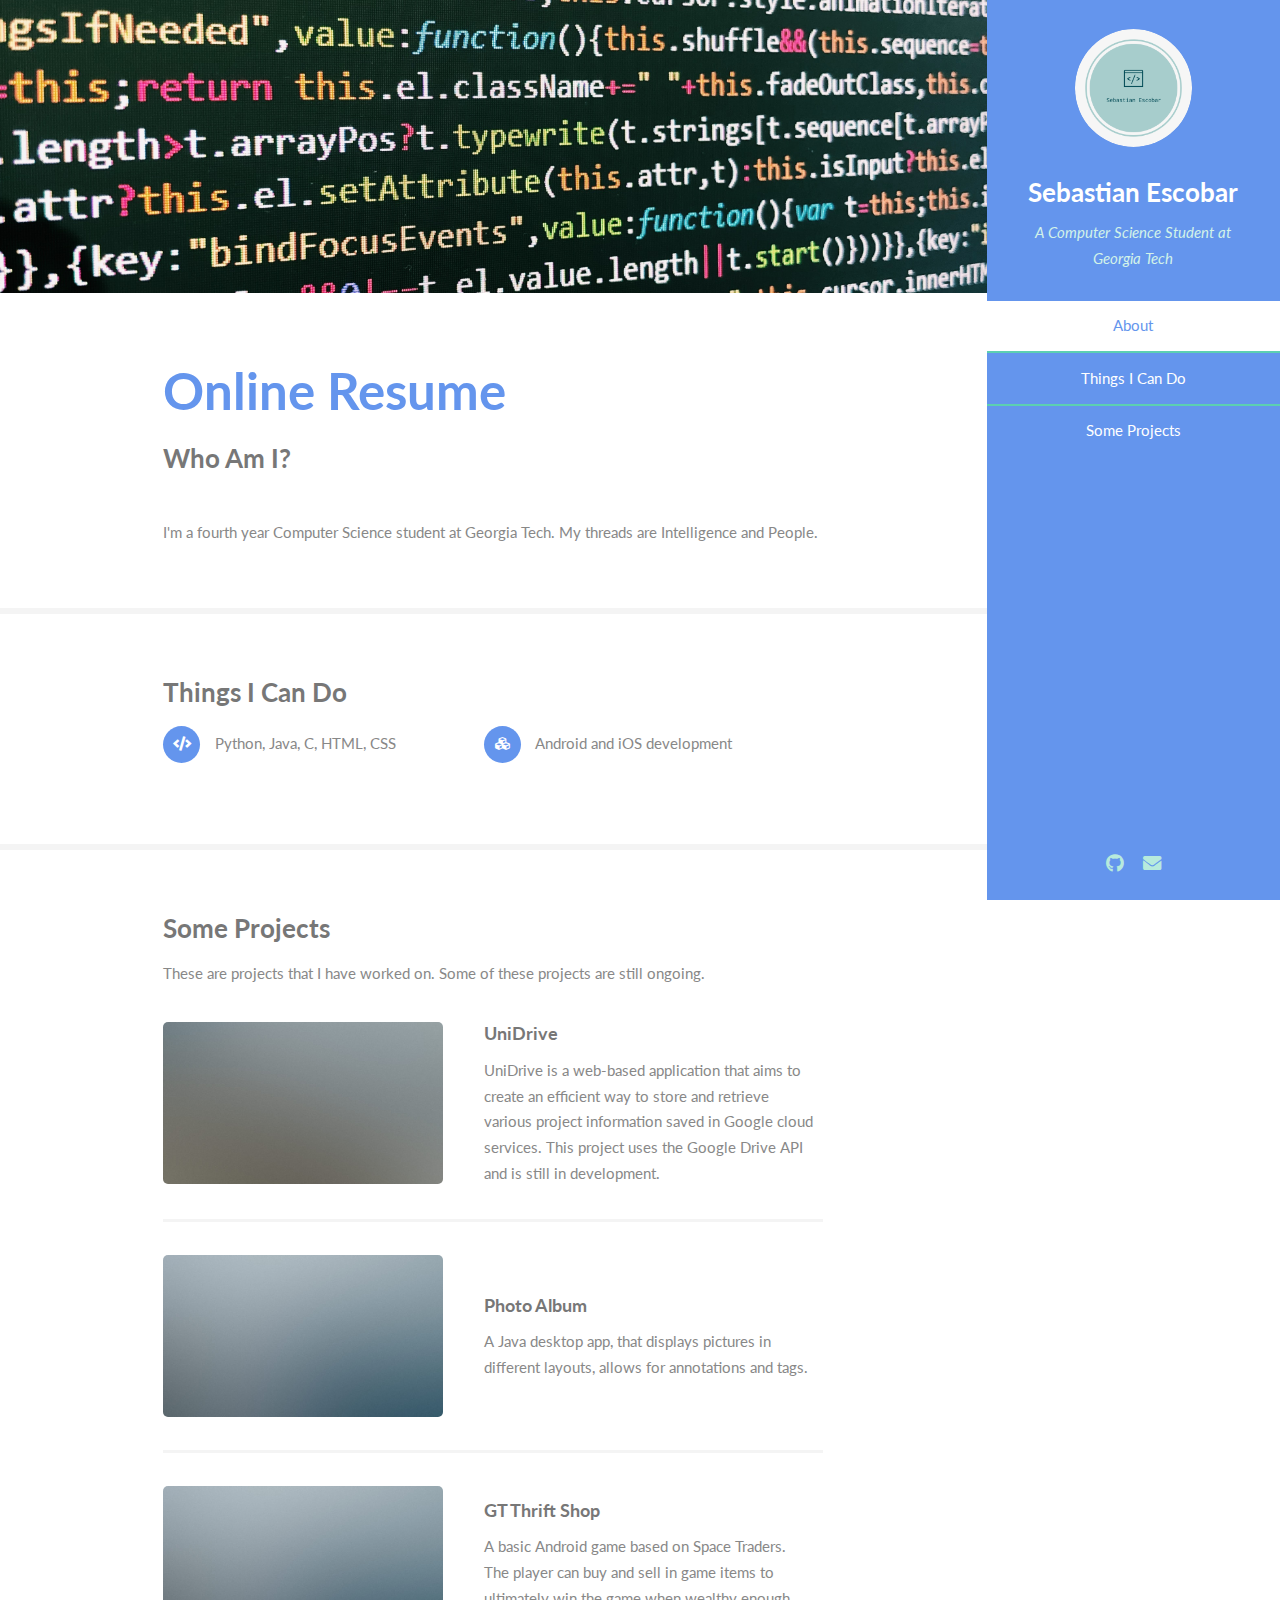
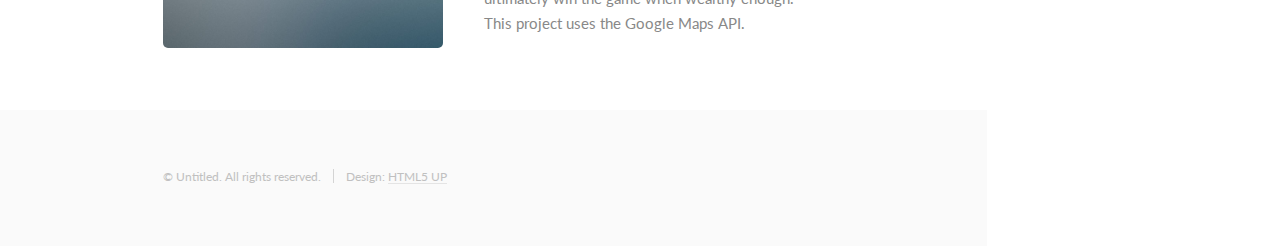
==== commit 890b4b8c: "Added Logo" ====
--- a/index.html
+++ b/index.html
@@ -16,7 +16,7 @@
 		<!-- Header -->
 			<section id="header">
 				<header>
-					<span class="image avatar"><img src="images/avatar.jpg" alt="" /></span>
+					<span class="image avatar"><img src="images/avatar.png" alt="" /></span>
 					<h1 id="logo"><a href="#"></a>Sebastian Escobar</h1>
 					<p>A Computer Science Student at Georgia Tech</p>
 				</header>
@@ -75,7 +75,7 @@
 										<article>
 											<a href="#" class="image"><img src="images/pic02.jpg" alt="" /></a>
 											<div class="inner">
-												<h4><a href="#unidrive.html">UniDrive</a></h4>
+												<h4><a href="unidrive.html">UniDrive</a></h4>
 												<p>UniDrive is a web-based application that aims to create an efficient way to store and retrieve various project information saved in Google cloud services. This project uses the Google Drive API and is still in development.</p>
 											</div>
 										</article>
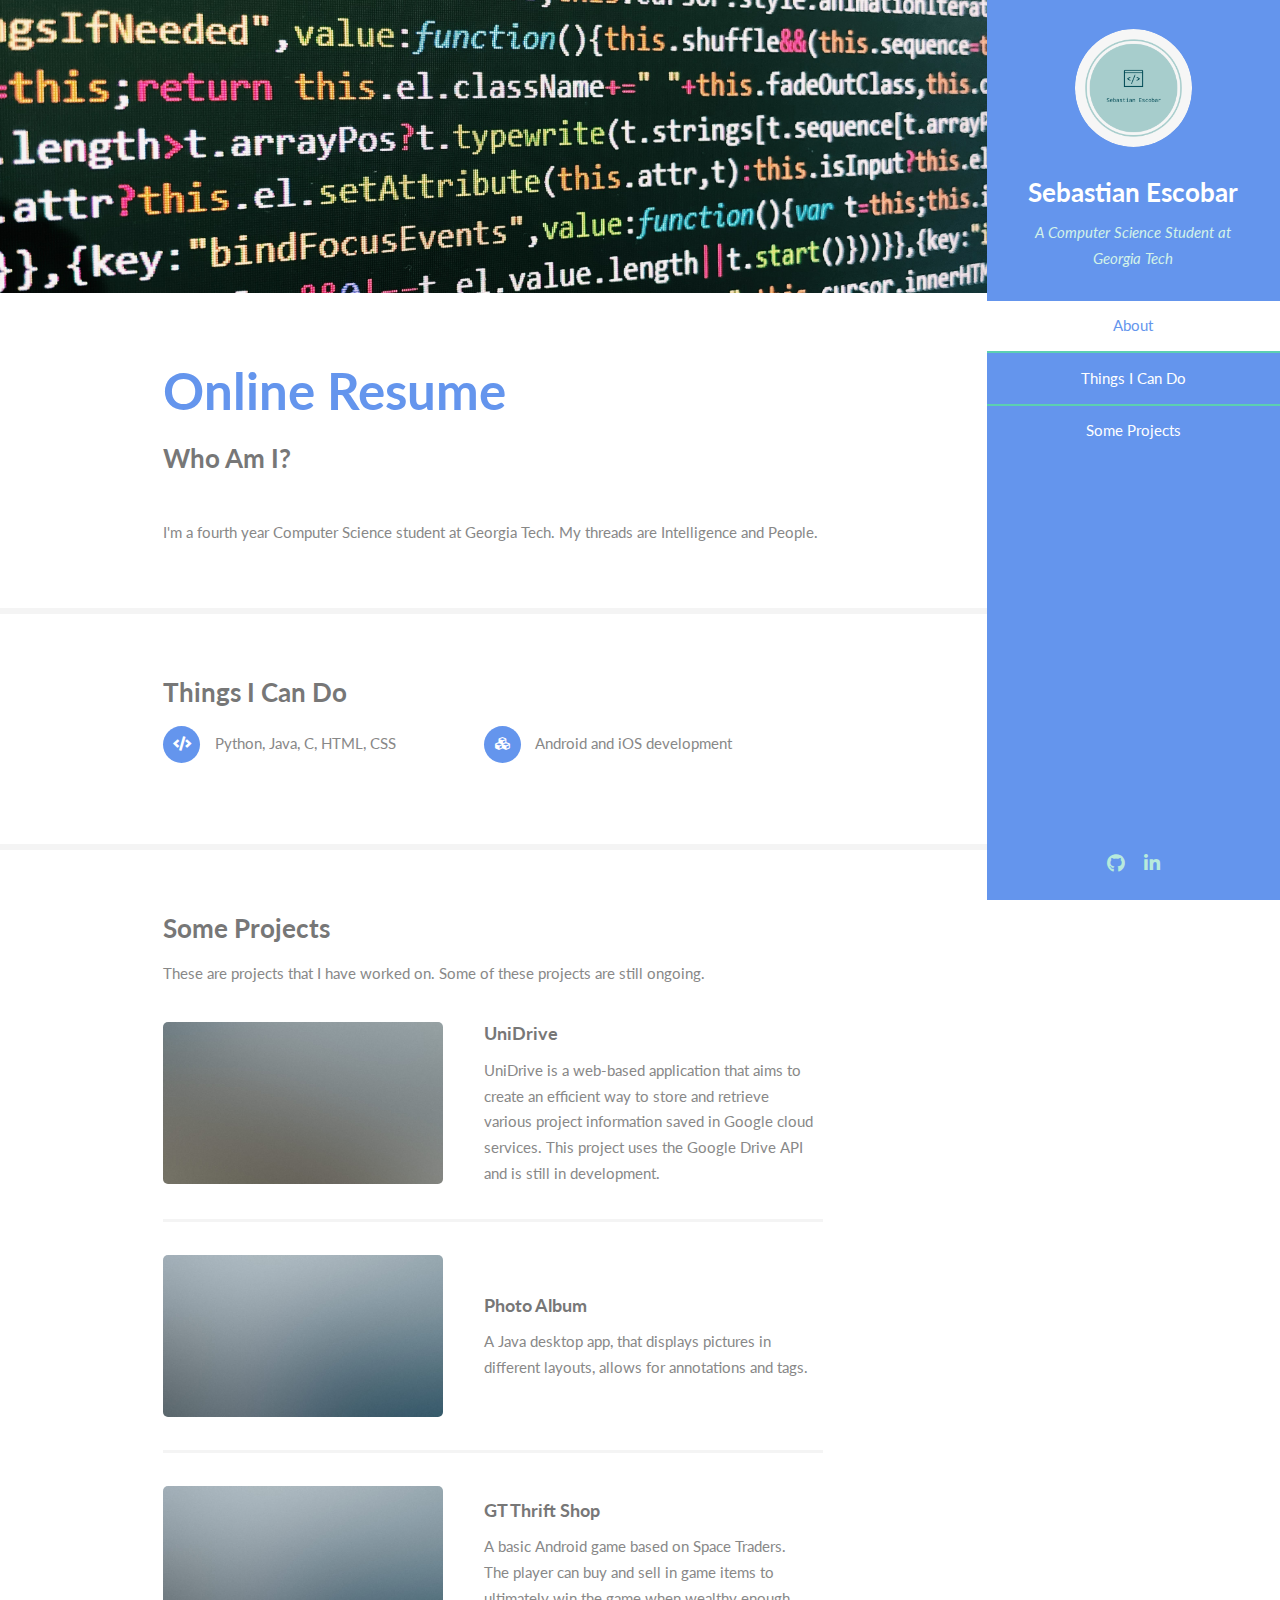
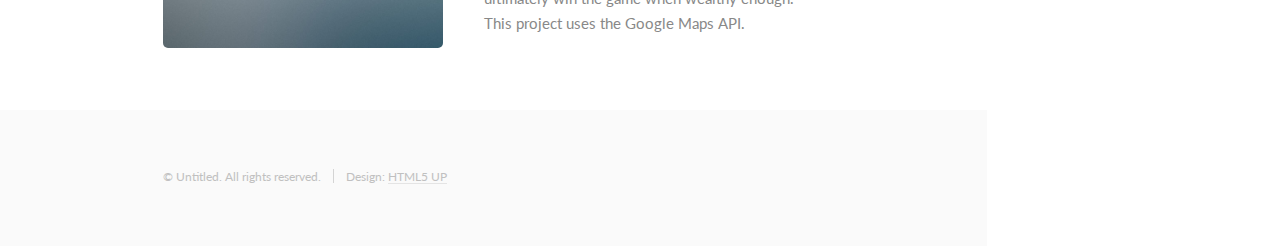
==== commit 7da5eefc: "Added the Github and Linked In links" ====
--- a/index.html
+++ b/index.html
@@ -29,8 +29,8 @@
 				</nav>
 				<footer>
 					<ul class="icons">
-						<li><a href="#" class="icon brands fa-github"><span class="label">Github</span></a></li>
-						<li><a href="#" class="icon solid fa-envelope"><span class="label">Email</span></a></li>
+						<li><a href="https://github.com/esebs" class="icon brands fa-github"><span class="label">Github</span></a></li>
+						<li><a href="https://www.linkedin.com/in/sebastian-escobar" class="icon brands fa-linkedin-in"><span class="label">Linked In</span></a></li>
 					</ul>
 				</footer>
 			</section>
@@ -73,23 +73,23 @@
 									<p>These are projects that I have worked on. Some of these projects are still ongoing.</p>
 									<div class="features">
 										<article>
-											<a href="#" class="image"><img src="images/pic02.jpg" alt="" /></a>
+											<a href="unidrive.html" class="image"><img src="images/pic02.jpg" alt="" /></a>
 											<div class="inner">
 												<h4><a href="unidrive.html">UniDrive</a></h4>
 												<p>UniDrive is a web-based application that aims to create an efficient way to store and retrieve various project information saved in Google cloud services. This project uses the Google Drive API and is still in development.</p>
 											</div>
 										</article>
 										<article>
-											<a href="#" class="image"><img src="images/pic01.jpg" alt="" /></a>
+											<a href="photoalbum.html" class="image"><img src="images/pic01.jpg" alt="" /></a>
 											<div class="inner">
-												<h4>Photo Album</h4>
+												<h4><a href="photoalbum.html">Photo Album</a></h4>
 												<p>A Java desktop app, that displays pictures in different layouts, allows for annotations and tags.</p>
 											</div>
 										</article>
 										<article>
-											<a href="#" class="image"><img src="images/pic01.jpg" alt="" /></a>
+											<a href="photoalbum.html" class="image"><img src="images/pic01.jpg" alt="" /></a>
 											<div class="inner">
-												<h4>GT Thrift Shop</h4>
+												<h4><a href="gtthriftshop.html">GT Thrift Shop</a></h4>
 												<p>A basic Android game based on Space Traders. The player can buy and sell in game items to ultimately win the game when wealthy enough. This project uses the Google Maps API.</p>
 											</div>
 										</article>
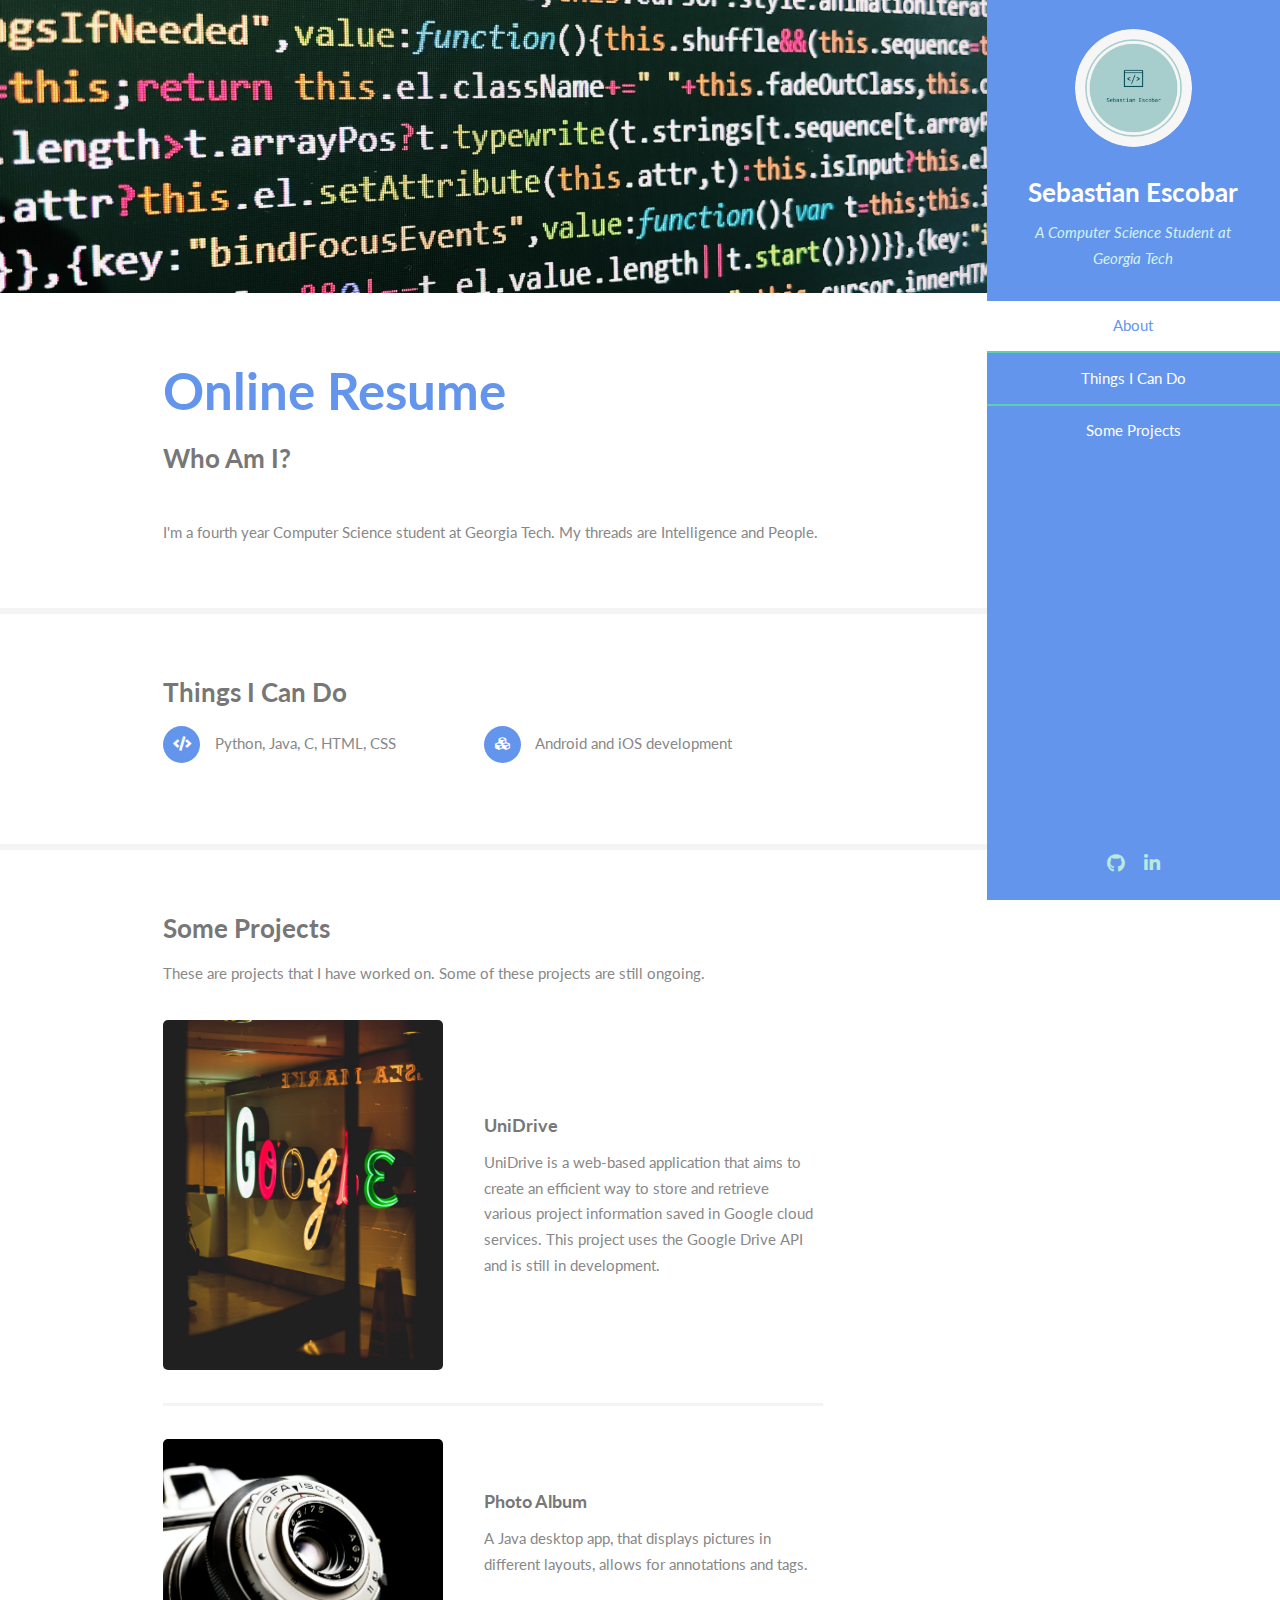
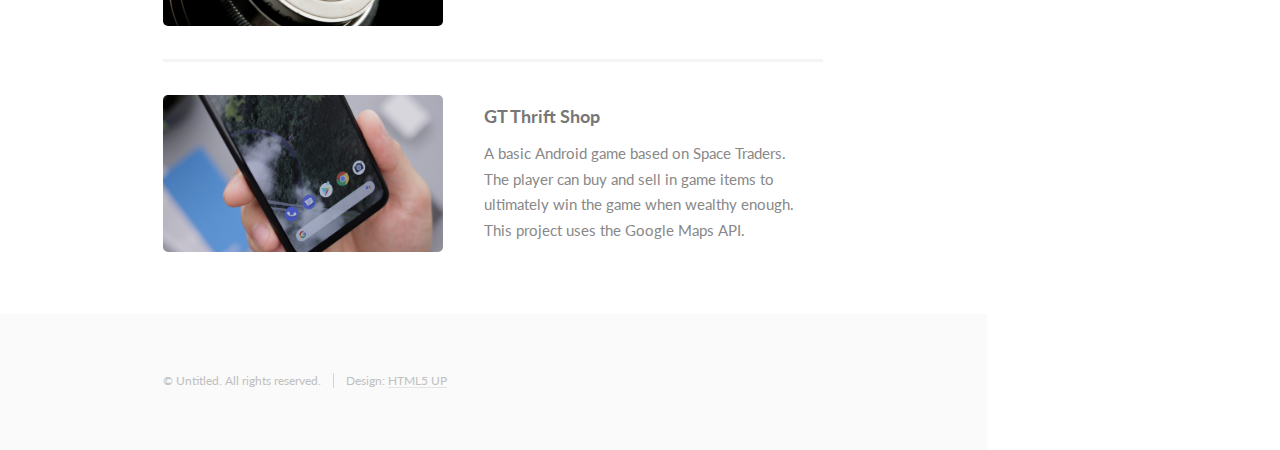
==== commit 616ae0bf: "Added pictures for the projects" ====
--- a/index.html
+++ b/index.html
@@ -73,21 +73,21 @@
 									<p>These are projects that I have worked on. Some of these projects are still ongoing.</p>
 									<div class="features">
 										<article>
-											<a href="unidrive.html" class="image"><img src="images/pic02.jpg" alt="" /></a>
+											<a href="unidrive.html" class="image"><img src="images/unidrive.jpeg" alt="" /></a>
 											<div class="inner">
 												<h4><a href="unidrive.html">UniDrive</a></h4>
 												<p>UniDrive is a web-based application that aims to create an efficient way to store and retrieve various project information saved in Google cloud services. This project uses the Google Drive API and is still in development.</p>
 											</div>
 										</article>
 										<article>
-											<a href="photoalbum.html" class="image"><img src="images/pic01.jpg" alt="" /></a>
+											<a href="photoalbum.html" class="image"><img src="images/photoalbum.jpeg" alt="" /></a>
 											<div class="inner">
 												<h4><a href="photoalbum.html">Photo Album</a></h4>
 												<p>A Java desktop app, that displays pictures in different layouts, allows for annotations and tags.</p>
 											</div>
 										</article>
 										<article>
-											<a href="photoalbum.html" class="image"><img src="images/pic01.jpg" alt="" /></a>
+											<a href="gtthriftshop.html" class="image"><img src="images/gtthrift.jpeg" alt="" /></a>
 											<div class="inner">
 												<h4><a href="gtthriftshop.html">GT Thrift Shop</a></h4>
 												<p>A basic Android game based on Space Traders. The player can buy and sell in game items to ultimately win the game when wealthy enough. This project uses the Google Maps API.</p>
